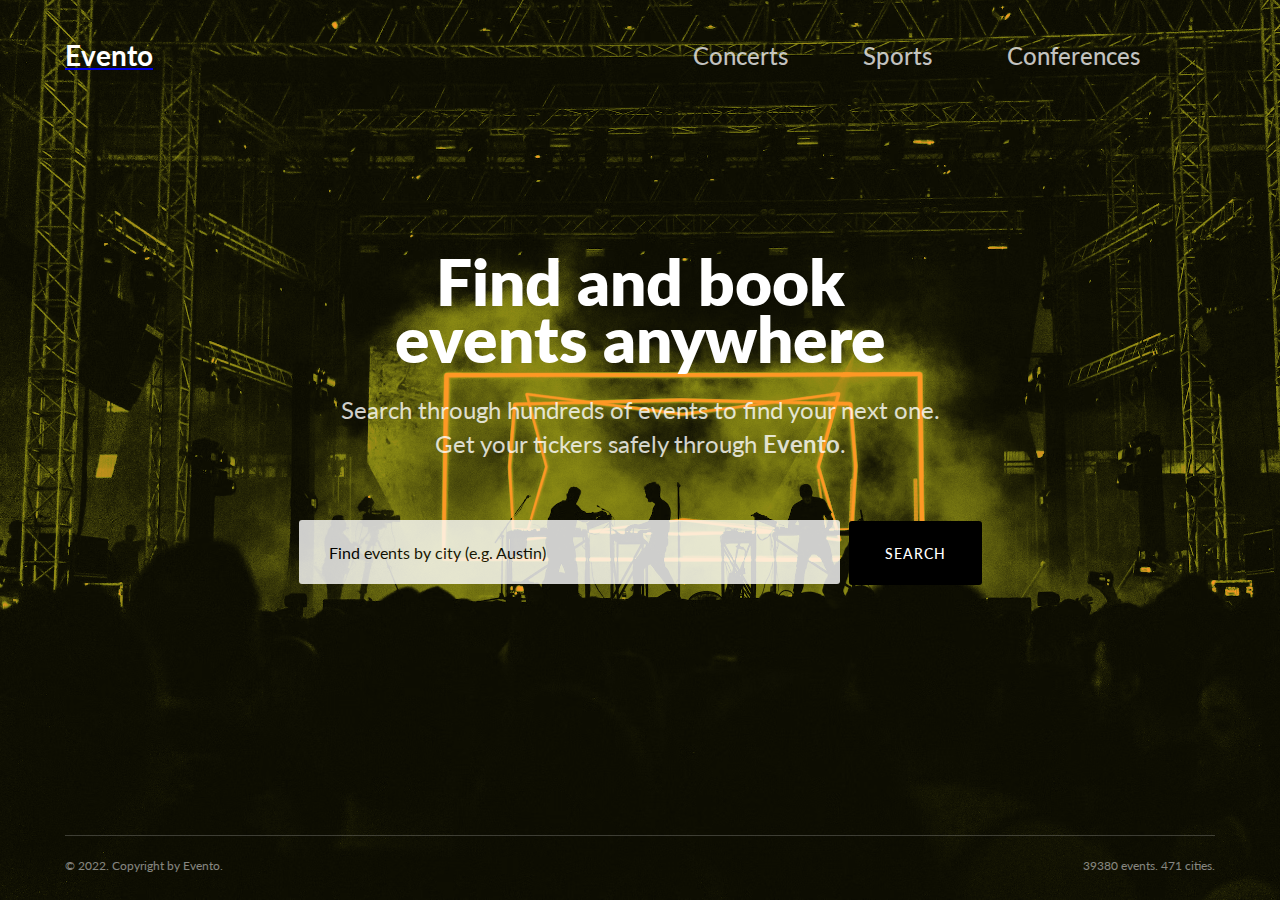
==== index.html @ 4b3bf3c2 "First commit" ====
<!DOCTYPE html>
<html lang="en">
<head>
    <meta charset="UTF-8">
    <meta http-equiv="X-UA-Compatible" content="IE=edge">
    <meta name="viewport" content="width=device-width, initial-scale=1.0">
    <title>Evento - Events anywhere</title>

    <link rel="icon" href="images/evento-favicon.png">
    <link rel="stylesheet" href="https://fonts.googleapis.com/css2?family=Lato%3Awght%40400%3B700%3B800%3B900&display=swap">
    <link rel="stylesheet" href="styles.css">


</head>
<body>
    <header class="header">
        <a href="index.html"><p class="logo">Evento</p></a>
        <ul class="links">
            <li class="link-item">
                <a class="link" href="/concerts">Concerts</a>
            </li>
            <li class="link-item">
                <a class="link" href="/sports">Sports</a>
            </li>
            <li class="link-item">
                <a class="link" href="/conferences">Conferences</a>
            </li>
        </ul>
    </header>
    <main class="main">
        <h1 class="heading">Find and book events anywhere</h1>
        <p class="text">Search through hundreds of events to find your next one. Get your tickers safely through <span class="text--bold">Evento</span>.</p>
        <form class="form">
            <input class="input" placeholder="Find events by city (e.g. Austin)">
            <button class="btn">Search</button>
        </form>
    </main>
    <footer class="footer">
        <p class="copyright">&copy; 2022. Copyright by Evento.</p>
        <p class="stats">39380 events. 471 cities.</p>
    </footer>
</body>
</html>
---- styles.css ----
/* BASE STYLES */
body {
    font-family: 'Lato', sans-serif ;
    color: #fff;
    background-image: url('/images/background.avif');
    background-color: rgba(255, 136, 1, 0.863);
    background-blend-mode: darken;
    background-size: cover;
    background-repeat: no-repeat;
    background-attachment: fixed;
    display: flex;
    flex-direction: column;
    height: 100vh;
    overflow-y: hidden; 
    overflow-x: hidden;
    margin: 0px;
}
@keyframes fade-in {
    0% {
        opacity: 0;
        transform: translateY(15px);
    }
    100% {
        opacity: 1;
        transform: translate(0px);
    }
}
/* HEADER */
.header {
    display: flex;
    align-items: center;
    justify-content: space-between;
    margin-left: auto;
    margin-right: auto;
    width: 1150px;
    animation: fade-in 0.4s;
    padding-top: 10px;
}
.logo {
    font-size: 28px;
    font-weight: 700;
    color: rgb(255, 255, 255);

}
.links {
    list-style: none;
    display: flex;
}
.link-item {
    margin-right: 75px;
        
}
.link {
    text-decoration: none;
    color: rgba(255, 255, 255, 0.75);
    font-weight: 500;
    font-size: 24px;
    transition: all 0.4s;

}
.link:hover {
    color: rgba(255, 255, 255, 1);
}
/* MAIN */
.main {
    text-align: center;
    margin-top: 110px;
    animation: fade-in 0.5s 0.1s backwards;
}
.heading {
    font-size: 64px;
    font-weight: 800;
    margin-bottom: 25px;
    max-width: 550px;
    margin-left: auto;
    margin-right: auto;
    line-height: 0.9;
}
.text {
    font-size: 24px;
    margin-bottom: 25px;
    max-width: 630px;
    margin-left: auto;
    margin-right: auto;
    opacity: 0.8;
    line-height: 1.4;
}
.text--bold {
    font-weight: 700;
}
.form {
    margin-top: 60px;
}
.input {
    width: 511px;
    height: 64px;
    border: none;
    padding: 0;
    border-radius: 3px;
    opacity: 0.8;
    padding-left: 30px;
    font-size: 17px;
    font: inherit;
    outline: none; /* Find replacement */
    transition: all 0.4s;
}
.input:focus {
    opacity: 1;
}
.input::placeholder {
    color: #000;
}
.btn {
    border: none;
    padding: 0;
    background-color: #000;
    height: 64px;
    width: 133px;
    color:#fff;
    font: inherit;
    border-radius: 3px;
    margin-left: 5px;
    text-transform: uppercase;
    letter-spacing: 1px;
    font-size: 14px;
    font-weight: 500;
    transition: all 0.4s;
}
.btn:hover {
    cursor: pointer;
    background-color: #161616;    
}

/* FOOTER */
.footer {
    display: flex;
    width: 1150px;
    justify-content: space-between;
    margin-left: auto;
    margin-right: auto;
    margin-top: auto;
    font-size: 12px;
    padding-bottom: 15px;
    border-top: 1px solid rgba(255, 255, 255, 0.2);
    padding-top: 10px;
    color: rgba(255, 255, 255, 0.5);
    animation: fade-in 0.4s 0.2 backwards;
}
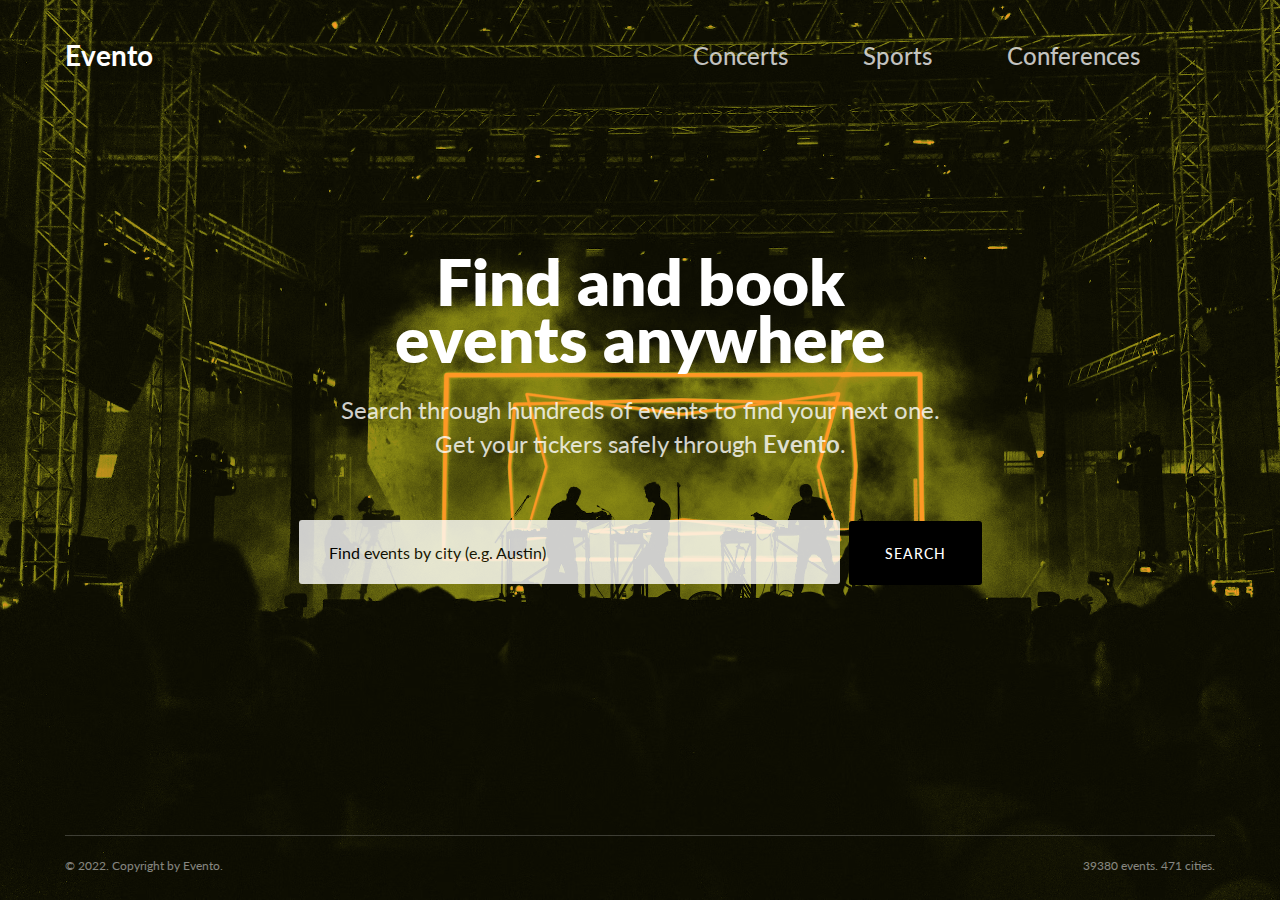
==== commit e77c496e: "Changed stylesheet" ====
--- a/index.html
+++ b/index.html
@@ -14,7 +14,7 @@
 </head>
 <body>
     <header class="header">
-        <a href="index.html"><p class="logo">Evento</p></a>
+        <a href="index.html" class="link"><p class="logo">Evento</p></a>
         <ul class="links">
             <li class="link-item">
                 <a class="link" href="/concerts">Concerts</a>
--- a/styles.css
+++ b/styles.css
@@ -2,7 +2,7 @@
 body {
     font-family: 'Lato', sans-serif ;
     color: #fff;
-    background-image: url('/images/background.avif');
+    background-image: url('images/background.png');
     background-color: rgba(255, 136, 1, 0.863);
     background-blend-mode: darken;
     background-size: cover;
@@ -40,15 +40,15 @@
     font-size: 28px;
     font-weight: 700;
     color: rgb(255, 255, 255);
-
+    text-decoration: none;
+    transition: all 0.4s;
 }
 .links {
     list-style: none;
     display: flex;
 }
 .link-item {
-    margin-right: 75px;
-        
+    margin-right: 75px;        
 }
 .link {
     text-decoration: none;
@@ -56,7 +56,6 @@
     font-weight: 500;
     font-size: 24px;
     transition: all 0.4s;
-
 }
 .link:hover {
     color: rgba(255, 255, 255, 1);
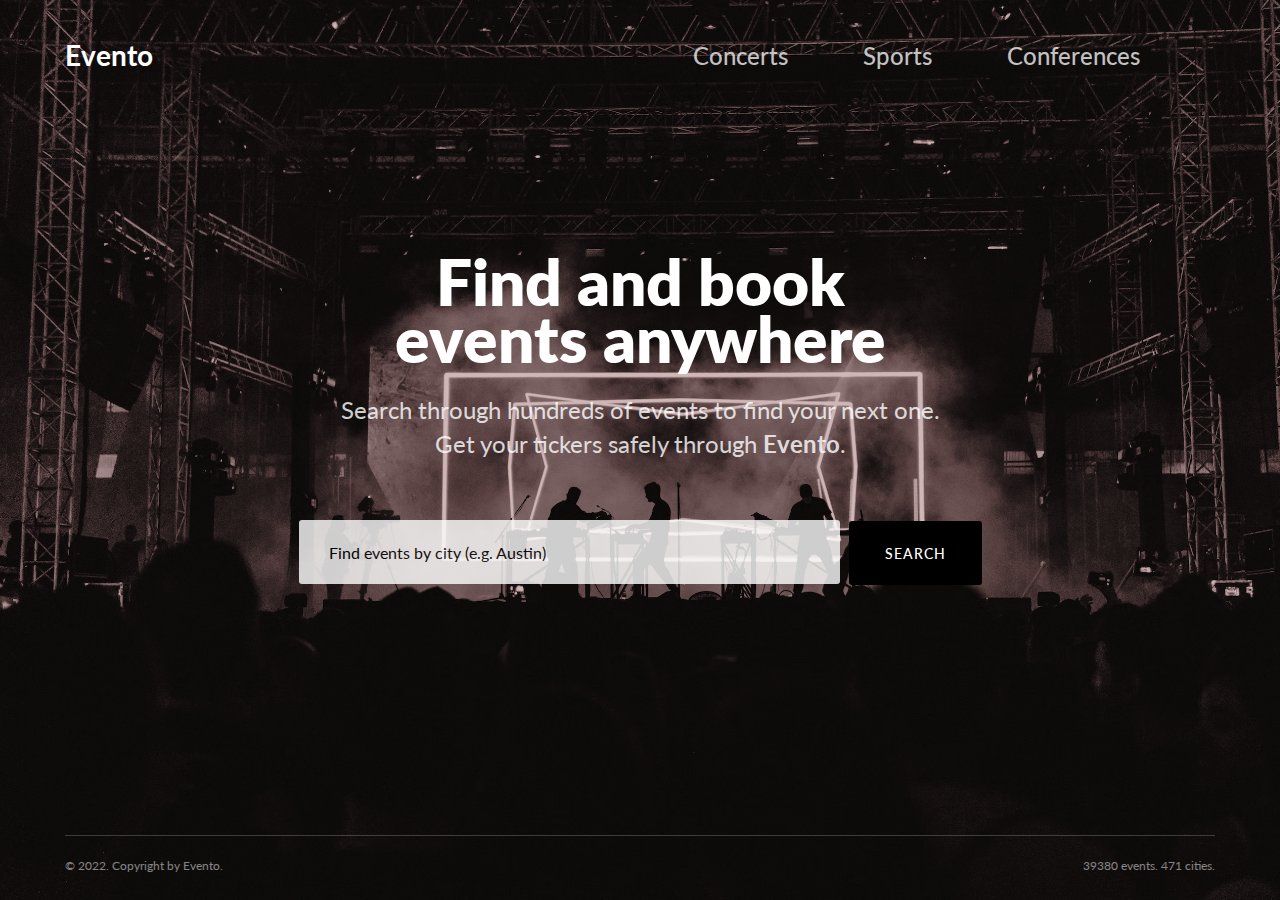
==== commit 52140d0c: "Update index.html" ====
--- a/index.html
+++ b/index.html
@@ -17,13 +17,13 @@
         <a href="index.html" class="link"><p class="logo">Evento</p></a>
         <ul class="links">
             <li class="link-item">
-                <a class="link" href="/concerts">Concerts</a>
+                <a class="link" href="/concerts/index.html">Concerts</a>
             </li>
             <li class="link-item">
-                <a class="link" href="/sports">Sports</a>
+                <a class="link" href="/sports/index.html">Sports</a>
             </li>
             <li class="link-item">
-                <a class="link" href="/conferences">Conferences</a>
+                <a class="link" href="/conferences/index.html">Conferences</a>
             </li>
         </ul>
     </header>
@@ -40,4 +40,4 @@
         <p class="stats">39380 events. 471 cities.</p>
     </footer>
 </body>
-</html>+</html>
--- a/styles.css
+++ b/styles.css
@@ -3,7 +3,7 @@
     font-family: 'Lato', sans-serif ;
     color: #fff;
     background-image: url('images/background.png');
-    background-color: rgba(255, 136, 1, 0.863);
+    background-color: rgba(87, 2, 2, 0.288);
     background-blend-mode: darken;
     background-size: cover;
     background-repeat: no-repeat;
